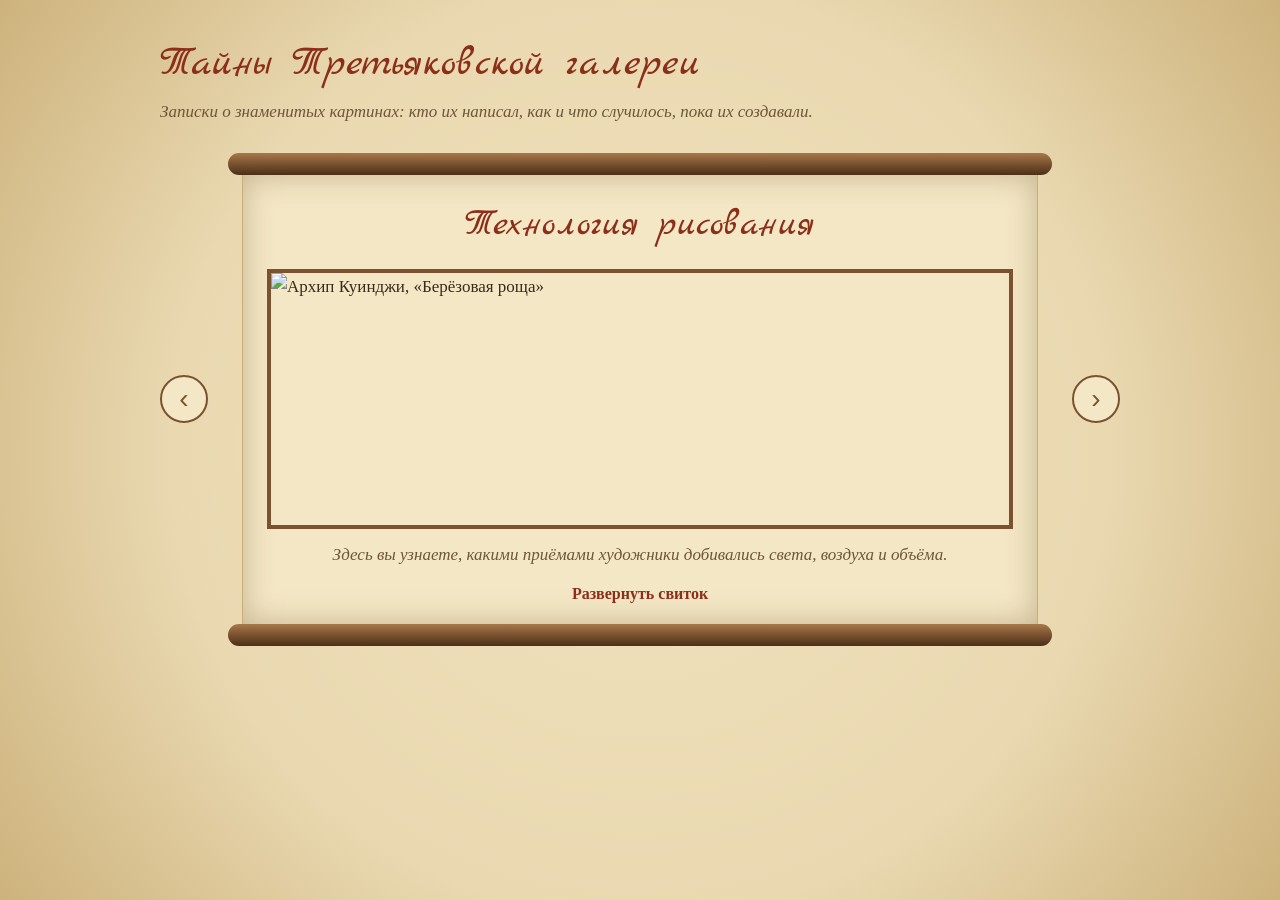
==== tretyakovka/index.html @ c4a17f01 "feat: сайт о Третьяковке, задание и запись 2 Co-Authored-By: Claude Opus 5.5 <noreply@anthropic.com>" ====
<!doctype html>
<html lang="ru">
<head>
<meta charset="utf-8">
<meta name="viewport" content="width=device-width, initial-scale=1">
<title>Тайны Третьяковской галереи</title>
<link rel="preconnect" href="https://fonts.googleapis.com">
<link href="https://fonts.googleapis.com/css2?family=Marck+Script&display=swap" rel="stylesheet">
<link rel="stylesheet" href="style.css">
</head>
<body>
<main>

  <h1>Тайны Третьяковской галереи</h1>
  <p class="dim">Записки о знаменитых картинах: кто их написал, как и что случилось, пока их создавали.</p>

  <div class="karusel">
    <button class="strelka" id="nazad" aria-label="Предыдущий свиток">‹</button>
    <div class="okno">
      <div class="lenta" id="lenta">

        <div class="svitok">
          <div class="valik"></div>
          <div class="list">
            <h2><a href="tehnika.html">Технология рисования</a></h2>
            <img src="https://thumb.wikimedia.org/wikipedia/commons/thumb/9/9c/Archip_Iwanowitsch_Kuindshi_005.jpg/960px-Archip_Iwanowitsch_Kuindshi_005.jpg" alt="Архип Куинджи, «Берёзовая роща»">
            <p>Здесь вы узнаете, какими приёмами художники добивались света, воздуха и объёма.</p>
            <button class="razvernut" aria-expanded="false">Развернуть свиток</button>
            <div class="razvorot">
              <div><div class="tekst">
                <p>Почему у Куинджи берёзы будто светятся, зачем Левитан писал прямо на улице,
                а Врубель клал краску ножом. Шесть приёмов — от гладкой академической живописи до мазков, похожих на мозаику.</p>
                <p><a href="tehnika.html">Читать дальше →</a></p>
              </div></div>
            </div>
          </div>
          <div class="valik"></div>
        </div>

        <div class="svitok">
          <div class="valik"></div>
          <div class="list">
            <h2><a href="osobennosti.html">Особенности</a></h2>
            <img src="https://thumb.wikimedia.org/wikipedia/commons/thumb/1/1e/Shishkin%2C_Ivan_-_Morning_in_a_Pine_Forest.jpg/960px-Shishkin%2C_Ivan_-_Morning_in_a_Pine_Forest.jpg" alt="Иван Шишкин и Константин Савицкий, «Утро в сосновом лесу»">
            <p>Здесь вы узнаете истории создания картин: кто позировал, что спрятано и что с ними случилось.</p>
            <button class="razvernut" aria-expanded="false">Развернуть свиток</button>
            <div class="razvorot">
              <div><div class="tekst">
                <p>Кто на самом деле нарисовал медведей у Шишкина, почему картину Репина запрещали показывать
                и кто такая «Неизвестная» Крамского. Восемь историй о знаменитых полотнах.</p>
                <p><a href="osobennosti.html">Читать дальше →</a></p>
              </div></div>
            </div>
          </div>
          <div class="valik"></div>
        </div>

        <div class="svitok">
          <div class="valik"></div>
          <div class="list">
            <h2><a href="hudozhniki.html">Художники</a></h2>
            <img src="https://upload.wikimedia.org/wikipedia/commons/6/66/Surikov_Avtoportret_1913.jpg" alt="Василий Суриков, автопортрет">
            <p>Здесь вы узнаете о людях, которые написали самые известные картины галереи.</p>
            <button class="razvernut" aria-expanded="false">Развернуть свиток</button>
            <div class="razvorot">
              <div><div class="tekst">
                <p>Шишкин, Репин, Васнецов, Суриков, Левитан, Серов, Крамской и Врубель:
                откуда они родом, чем прославились и что в их жизни было необычного.</p>
                <p><a href="hudozhniki.html">Читать дальше →</a></p>
              </div></div>
            </div>
          </div>
          <div class="valik"></div>
        </div>

      </div>
    </div>
    <button class="strelka" id="vpered" aria-label="Следующий свиток">›</button>
  </div>

</main>

<!-- Паучок, нарисованный «чернилами»: бегает по краю экрана и не мешает нажимать -->
<div class="pauk-pole" aria-hidden="true">
  <svg class="pauk" viewBox="0 0 40 40">
    <g fill="none" stroke="#3b2a1a" stroke-width="1.6" stroke-linecap="round" stroke-linejoin="round">
      <g class="lapki">
        <path d="M15 17 L7 11 L5 4"/>
        <path d="M15 25 L6 27 L3 34"/>
        <path d="M25 21 L35 19 L39 15"/>
        <path d="M24 29 L31 33 L33 39"/>
      </g>
      <g class="lapki vtorye">
        <path d="M15 21 L5 19 L1 15"/>
        <path d="M16 29 L9 33 L7 39"/>
        <path d="M25 17 L33 11 L35 4"/>
        <path d="M25 25 L34 27 L37 34"/>
      </g>
    </g>
    <circle cx="20" cy="13" r="4" fill="#3b2a1a"/>
    <ellipse cx="20" cy="24" rx="6" ry="8" fill="#3b2a1a"/>
  </svg>
</div>

<script src="effekty.js"></script>
<script src="pauk.js"></script>
<script>
  // Свитки: кнопка плавно разворачивает и сворачивает свиток
  document.querySelectorAll('.svitok').forEach(svitok => {
    const knopka = svitok.querySelector('.razvernut');
    knopka.onclick = () => {
      const otkryt = svitok.classList.toggle('otkryt');
      knopka.textContent = otkryt ? 'Свернуть свиток' : 'Развернуть свиток';
      knopka.setAttribute('aria-expanded', otkryt);
    };
  });

  // Карусель: стрелки сдвигают ленту свитков на один, по кругу
  const lenta = document.getElementById('lenta');
  const vsego = lenta.children.length;
  let nomer = 0;

  function pokazat(n) {
    nomer = (n + vsego) % vsego;
    lenta.style.transform = 'translateX(' + (-nomer * 100) + '%)';
  }

  document.getElementById('nazad').onclick = () => pokazat(nomer - 1);
  document.getElementById('vpered').onclick = () => pokazat(nomer + 1);
</script>
</body>
</html>
---- tretyakovka/style.css ----
/* Стиль старинных записей: пергамент, коричневые чернила, рукописные заголовки */
:root { --bg: #e9d8b0; --paper: #f4e7c5; --ink: #3b2a1a; --dim: #6e5638; --red: #8b2e1a; --wood: #7a5230; }
* { box-sizing: border-box; }
body {
  margin: 0; padding: 40px 16px; color: var(--ink);
  background: radial-gradient(circle at center, #f2e3bd 0%, var(--bg) 60%, #cdb27c 100%) fixed;
  font: 17px/1.6 Georgia, "Times New Roman", serif;
}
main { max-width: 60rem; margin: 0 auto; }
h1, h2, h3 { font-family: "Marck Script", Georgia, serif; font-weight: normal; }
h1 { font-size: 2.6rem; line-height: 1.2; margin: 0 0 .5rem; color: var(--red); }
h2 { font-size: 2rem; color: var(--red); margin: 1.5rem 0 .5rem; }
p { margin: 0 0 1rem; }
.dim { color: var(--dim); font-style: italic; }
a { color: var(--red); }
img { max-width: 100%; }

/* Карусель свитков */
.karusel { display: flex; align-items: center; gap: 12px; margin-top: 28px; }
.okno { overflow: hidden; flex: 1; }
.lenta { display: flex; align-items: flex-start; transition: transform .6s ease; }
.strelka {
  flex: none; width: 48px; height: 48px; font-size: 1.75rem; cursor: pointer;
  background: var(--paper); color: var(--wood); border: 2px solid var(--wood); border-radius: 50%;
}
.strelka:hover { color: var(--red); border-color: var(--red); }

/* Свиток: пергамент между двумя деревянными валиками */
.svitok { flex: 0 0 100%; padding: 0 8px; }
.valik { height: 22px; border-radius: 11px; background: linear-gradient(#a8784a, var(--wood) 50%, #4a3018); }
.list {
  background: var(--paper); margin: 0 14px; padding: 20px 24px;
  border-left: 1px solid #c9ad78; border-right: 1px solid #c9ad78;
  box-shadow: inset 0 0 30px rgba(110, 80, 40, .35);
}
.list h2 { margin: 0 0 12px; font-size: 2.4rem; text-align: center; }
.list h2 a { text-decoration: none; }
.list h2 a:hover { text-decoration: underline; }
.list > img { display: block; width: 100%; height: 260px; object-fit: cover; border: 4px solid var(--wood); margin-bottom: 12px; }
.list > p { text-align: center; color: var(--dim); font-style: italic; }

/* Разворачивание свитка: строка сетки плавно растёт от 0 до полной высоты текста,
   и нижний валик уезжает вниз вместе с ней */
.razvernut {
  display: block; margin: 0 auto; cursor: pointer; background: none; border: none;
  font: bold 1rem Georgia, serif; color: var(--red);
}
.razvernut:hover { text-decoration: underline; }
.razvorot { display: grid; grid-template-rows: 0fr; transition: grid-template-rows 1s ease; }
.razvorot > div { overflow: hidden; min-height: 0; opacity: 0; transition: opacity 1s ease; }
.svitok.otkryt .razvorot { grid-template-rows: 1fr; }
.svitok.otkryt .razvorot > div { opacity: 1; }
.tekst { padding-top: 12px; border-top: 1px dashed var(--dim); margin-top: 12px; }

/* Картины: при наведении чуть увеличиваются, по нажатию открываются крупно */
main img { cursor: zoom-in; transition: transform .3s ease; }
main img:hover { transform: scale(1.04); }

.zoom {
  position: fixed; inset: 0; z-index: 10; padding: 16px;
  display: flex; flex-direction: column; align-items: center; justify-content: center;
  background: rgba(30, 18, 8, .92); opacity: 0; visibility: hidden;
  transition: opacity .3s ease, visibility .3s ease;
}
.zoom.otkryto { opacity: 1; visibility: visible; }
.zoom img {
  max-width: 95vw; max-height: 82vh; border: 6px solid var(--wood);
  transform: scale(.85); transition: transform .3s ease;
}
.zoom.otkryto img { transform: scale(1); }
.zoom p { color: var(--paper); font-style: italic; text-align: center; margin: 10px 0 0; }
.zoom-zakryt {
  position: absolute; top: 12px; right: 16px; width: 44px; height: 44px; cursor: pointer;
  font-size: 1.8rem; line-height: 1; color: var(--paper); background: none;
  border: 2px solid var(--paper); border-radius: 50%;
}

/* Разделы на страницах тем появляются, выезжая снизу, когда до них долистали */
.razdel { transition: opacity .8s ease, transform .8s ease; }
.razdel.skryt { opacity: 0; transform: translateY(60px); }

/* Паучок на главной: маршрут каждый раз выбирает pauk.js, здесь только внешний вид */
.pauk-pole { position: fixed; inset: 0; overflow: hidden; pointer-events: none; z-index: 5; }
.pauk { position: absolute; top: 0; left: 0; width: 36px; height: 36px; transform: translate(-60px, -60px); }
/* Лапки двумя группами шагают по очереди, но только пока паучок бежит */
.lapki {
  transform-box: view-box; transform-origin: 20px 22px;
  animation: shag .15s ease-in-out infinite alternate; animation-play-state: paused;
}
.lapki.vtorye { animation-direction: alternate-reverse; }
.pauk.idyot .lapki { animation-play-state: running; }
@keyframes shag {
  from { transform: rotate(-9deg); }
  to   { transform: rotate(9deg); }
}

/* Разделы на страницах тем: картина слева, текст справа */
.razdel {
  display: flex; gap: 20px; align-items: flex-start; background: var(--paper);
  border: 1px solid #c9ad78; border-radius: 4px; padding: 18px; margin-top: 20px;
  box-shadow: inset 0 0 24px rgba(110, 80, 40, .25);
}
.razdel figure { flex: none; width: 220px; margin: 0; }
.razdel figure img { display: block; width: 100%; border: 4px solid var(--wood); }
.razdel figcaption { font-size: .85rem; color: var(--dim); font-style: italic; margin-top: 4px; }
.razdel h2 { margin-top: 0; }
.razdel p { margin: 0 0 .6rem; }
@media (max-width: 600px) {
  .razdel { flex-direction: column; }
  .razdel figure { width: 100%; }
}
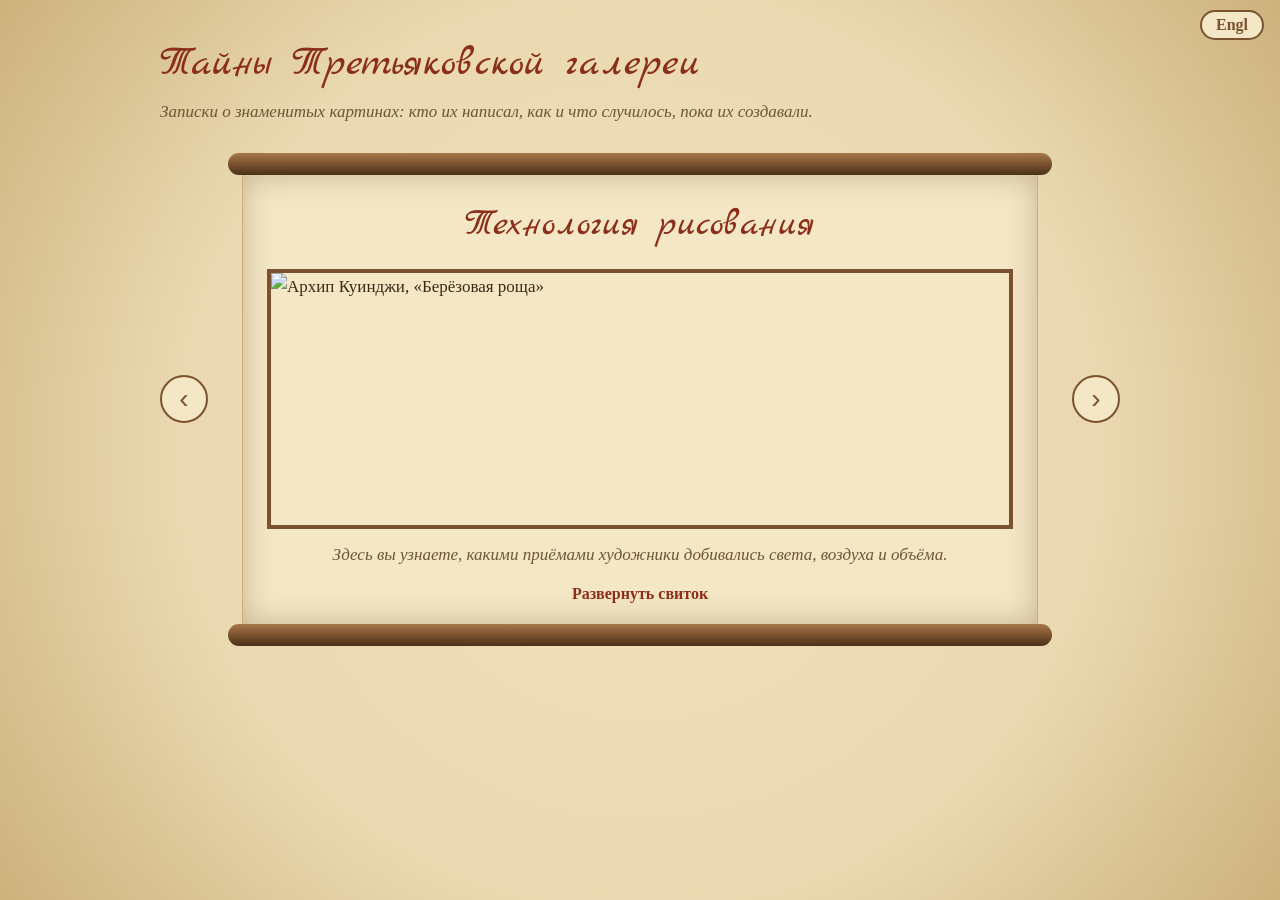
==== commit 8815609e: "feat: поиск, больше о картинах и кнопка Engl на сайте о Третьяковке" ====
--- a/tretyakovka/index.html
+++ b/tretyakovka/index.html
@@ -9,6 +9,7 @@
 <link rel="stylesheet" href="style.css">
 </head>
 <body>
+<button class="yazyk" id="yazyk" type="button">Engl</button>
 <main>
 
   <h1>Тайны Третьяковской галереи</h1>
@@ -104,6 +105,7 @@
 
 <script src="effekty.js"></script>
 <script src="pauk.js"></script>
+<script src="perevod.js"></script>
 <script>
   // Свитки: кнопка плавно разворачивает и сворачивает свиток
   document.querySelectorAll('.svitok').forEach(svitok => {
--- a/tretyakovka/style.css
+++ b/tretyakovka/style.css
@@ -109,3 +109,20 @@
   .razdel { flex-direction: column; }
   .razdel figure { width: 100%; }
 }
+
+/* Кнопка языка: в правом верхнем углу страницы */
+.yazyk {
+  position: absolute; top: 10px; right: 16px; z-index: 6; cursor: pointer;
+  padding: 4px 14px; font: bold 1rem Georgia, serif; color: var(--wood);
+  background: var(--paper); border: 2px solid var(--wood); border-radius: 16px;
+}
+.yazyk:hover { color: var(--red); border-color: var(--red); }
+
+/* Строка поиска и выделение найденного */
+.poisk {
+  display: block; width: 100%; max-width: 28rem; margin: 12px 0 0; padding: 8px 12px;
+  font: 1rem Georgia, serif; color: var(--ink); background: var(--paper);
+  border: 2px solid var(--wood); border-radius: 4px;
+}
+.poisk:focus { outline: none; border-color: var(--red); }
+mark { background: #e8b84a; color: var(--ink); padding: 0 2px; border-radius: 2px; }
